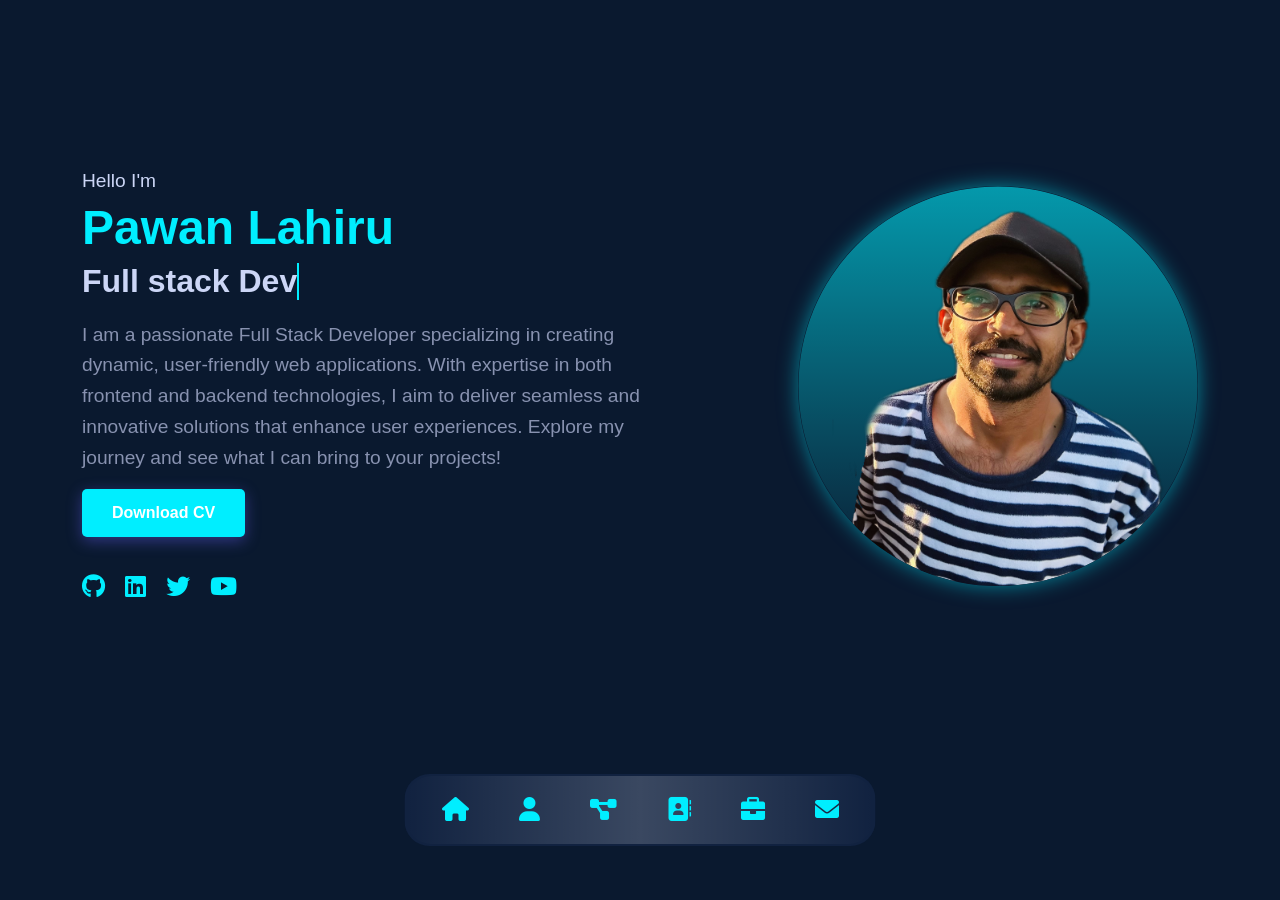
==== index.html @ 4d8bc79c "Add files via upload" ====
<!DOCTYPE html>
<html lang="en">

<head>
    <meta charset="UTF-8">
    <meta name="viewport" content="width=device-width, initial-scale=1.0">
    <title>3D Portfolio</title>
    <link rel="stylesheet" href="styles.css">
    <link rel="stylesheet" href="https://cdnjs.cloudflare.com/ajax/libs/font-awesome/6.0.0-beta3/css/all.min.css">

</head>

<body>
    <div class="container">
        <!-- Hero Section -->
        <section class="heroo">
            <div class="heroo-content">
                <div class="text-section">
                    <p>Hello I'm</p>
                    <h1>Pawan Lahiru</h1>
                    <h2 class="typing-animation">
                        full stack develop
                    </h2>
                    <p class="description">
                        I am a passionate Full Stack Developer specializing in creating dynamic, user-friendly web applications. With expertise in both frontend and backend technologies, I aim to deliver seamless and innovative solutions that enhance user experiences. Explore my journey and see what I can bring to your projects!
                    </p>
                    <div class="btn">
                        <!-- Updated Download CV Button -->
                        <a href="M.A.Pavan Lahiru .pdf" class="btn-primary" download="cv.pdf" onclick="alert('Your CV is downloading!')">Download CV</a>
                    </div>
                    <div class="social-icons">
                        <a href="#" aria-label="GitHub"><i class="fab fa-github"></i></a>
                        <a href="#" aria-label="linkedin"><i class="fab fa-linkedin"></i></a>
                        <a href="#" aria-label="twitter"><i class="fab fa-twitter"></i></a>
                        <a href="#" aria-label="youtube"><i class="fab fa-youtube"></i></a>
                    </div>
                </div>
                <div class="profile-picture">
                    <img src="pd.png" alt="Profile Picture of Pawan Lahiru">
                </div>
            </div>
        </section>

        <!-- Footer Navigation -->
        <footer class="footer-nav">
            <a href="index.html" title="Home"><i class="fas fa-home"></i></a>
            <a href="about.html" title="About Me"><i class="fas fa-user"></i></a>
            <a href="services.html" title="Services"><i class="fas fa-project-diagram"></i></a>
            <a href="Resume.html" title="Resume"><i class="fas fa-address-book"></i></a> 
            <a href="projects.html" title="Projects"><i class="fas fa-briefcase"></i></a>
            <a href="Contact.html" title="Contact"><i class="fas fa-envelope"></i></a>
        </footer>
    </div>

    <script>
        // typing animation
        const text = "Full stack Developer";
        const typingElement = document.querySelector(".typing-animation");
        let index = 0;
        let isDeleting = false;

        function type() {
            // Get the current text to display
            let displayText = text.slice(0, index);
            typingElement.textContent = displayText;

            // Determine if we are typing or deleting
            if (!isDeleting) {
                index++;
                // If we reach the end of the text, start deleting
                if (index === text.length && !isDeleting) {
    isDeleting = true;
    setTimeout(type, 1000); // pause for 1 second at end
    return;
}
            } else {
                index--;
                // If we reach the beginning of the text, start typing again
                if (index === 0) {
                    isDeleting = false;
                }
            }

            // Set timeout based on whether we are typing or deleting
            setTimeout(type, isDeleting ? 50 : 100);
        }

        // Start the typing animation
        type();

 
        
    </script>

</body>

</html>
---- styles.css ----
/* General Styles */
* {
    margin: 0;
    padding: 0;
    box-sizing: border-box;
    font-family: 'Arial', sans-serif;
}

body {
    background-color: #0A192F;
    color: white;
}

.container {
    display: flex;
    flex-direction: column;
    height: 100vh;
    justify-content: space-between;
}

/* Hero Section */
.heroo {
    display: flex;
    justify-content: center;
    align-items: center;
    height: 85%;
}

.heroo-content {
    display: flex;
    justify-content: space-between;
    align-items: center;
    max-width: 1200px;
    width: 90%;
    margin: auto;
}

.text-section {
    max-width: 500px;
}

.text-section p {
    font-size: 1.2rem;
    margin-bottom: 0.5rem;
    color: #ccd6f6;
}

.text-section h1 {
    font-size: 3rem;
    color: #0ef;
    margin-bottom: 0.5rem;
}

.text-section h2 {
    font-size: 1.8rem;
    color: #8892b0;
    margin-bottom: 1rem;
}

.description {
    font-size: 1rem;
    color: #8892b0;
    margin-bottom: 1.5rem;
}

/* Button Styles */
.btn-primary {
    display: inline-block;
    padding: 15px 30px;
    font-size: 1rem;
    font-weight: bold;
    margin-bottom: 20px;
    color: #fff;
    background-color: #0ef;
    border: none;
    border-radius: 5px;
    text-decoration: none;
    text-align: center;
    transition: all 0.3s ease;
    box-shadow: 0 4px 15px rgba(108, 99, 255, 0.4);
}

.btn-primary:hover {
    background-color: rgba(0, 238, 255, 0.2);
    color: #cfd5de;
    transform: translateY(-3px);
    box-shadow: 0 8px 20px rgba(0, 238, 255, 0.6);
}

.btn-primary:active {
    transform: translateY(1px);
    box-shadow: 0 4px 10px rgba(108, 99, 255, 0.3);
}



/* Keyframe Animation for Hover Effect */
@keyframes buttonHover {
    0% {
        transform: scale(0);
    }
    50% {
        transform: scale(1.2);
    }
    100% {
        transform: scale(1);
    }
}

/* Profile Picture */
.profile-picture {
    position: relative;
    width: 400px;
    height: 400px;
    border-radius: 50%;
    overflow: hidden;
    box-shadow: 0px 0px 20px rgba(0, 238, 255, 0.5);
}

/* Background animation for glowing and rotating */
.profile-picture::before {
    content: '';
    position: absolute;
    top: 50%;
    left: 50%;
    width: 399px; /* Slightly larger than the image */
    height: 399px;
    background: linear-gradient(180deg, rgba(0, 238, 255, 0.6), rgba(100, 255, 218, 0));
    border-radius: 50%;
    animation: rotateGlowBackground 5s linear infinite; /* Rotating and glowing animation */
    transform: translate(-50%, -50%);
    z-index: -1; /* Position it behind the image */
}

/* Keep the profile image static */
.profile-picture img {
    width: 100%;
    height: 100%;
    object-fit: cover;
    border-radius: 50%;
    position: relative;
    z-index: 1; /* Position above the background */
}

/* Rotating and glowing keyframes */
@keyframes rotateGlowBackground {
    0% {
        transform: translate(-50%, -50%) rotate(0deg);
        box-shadow: 0 0 15px rgba(100, 255, 218, 0.5);
    }
    50% {
        box-shadow: 0 0 30px rgba(100, 255, 218, 0.8);
    }
    100% {
        transform: translate(-50%, -50%) rotate(360deg);
        box-shadow: 0 0 15px rgba(100, 255, 218, 0.5);
    }
}
/* Social Icons */
.social-icons {
    margin-top: 1rem;
    display: flex;
    gap: 20px;
}

/* Social Icon Styling */
.social-icons a {
    color: #0ef;
    font-size: 1.5rem;
    text-decoration: none;
    display: inline-block;
    animation: wave 2s infinite ease-in-out; /* Add bouncing animation */
    transition: transform 0.3s ease,color 0.3s ease; /* Smooth scaling */
    transform-origin: bottom center;
}

/* Bouncing Keyframes 
@keyframes bounce {
    0%, 100% {
        transform: translateY(0);
    }
    50% {
        transform: translateY(-15px); /* Bounce upward *
    }
}*/

@keyframes wave {
    0% { transform: rotate(0deg); }
    25% { transform: rotate(10deg); }
    50% { transform: rotate(0deg); }
    75% { transform: rotate(-10deg); }
    100% { transform: rotate(0deg); }
}

/* Stop Bouncing on Hover */
.social-icons a:hover {
    animation-play-state: paused; /* stop waving only this icon */ 
    color: #ffffff; /* change color on hover */
}

/* Scale separately without breaking wave animation */
.social-icons a:hover::after {
    content: '';
    display: block;
    transform: scale(1.2);
}

/* Footer Navigation */
.footer-nav {
    position: fixed;
    bottom: 10%;
    left: 50%;
    transform: translate(-50%, 50%);
    background-color: #112240;
    padding: 10px 20px;
    border-radius: 25px;
    display: flex;
    justify-content: center;
    align-items: center;
    z-index: 10; /* Ensure it stays above other elements */
    overflow: hidden;
    border: 2px solid transparent; /* Base border */
}

.footer-nav::before {
    content: '';
    position: absolute;
    top: 0;
    left: 0;
    width: 100%;
    height: 100%;
    background: linear-gradient(90deg, rgba(255, 255, 255, 0) 0%, rgba(255, 255, 255, 0.173) 50%, rgba(255, 255, 255, 0) 100%);
    border-radius: 25px; /* Match the shape of the footer-nav */
    animation: runThrough 3s linear infinite; /* Running animation */
    z-index: -1; /* Keep it behind the content */
}

/* Keyframes for the running glow */
@keyframes runThrough {
    0% {
        transform: translateX(-100%);
    }
    100% {
        transform: translateX(100%);
    }
}

.footer-nav {
    position: fixed;
    bottom: 10%;
    left: 50%;
    transform: translate(-50%, 50%);
    background-color: #112240;
    padding: 10px 20px;
    border-radius: 25px;
    display: flex;
    justify-content: center;
    align-items: center;
    z-index: 10; /* Ensure it stays above other elements */
    overflow: hidden;
    border: 2px solid transparent; /* Base border */
}

.footer-nav a {
    margin: 0 15px;
    font-size: 1.5rem;
    color: #0ef;
    text-decoration: none;
    transition: color 0.3s;
    z-index: 1; /* Ensure icons are above the animated border */
}

.footer-nav a:hover {
    color: #b4c9c2;
}

/* Typing effect */
.typing-animation {
    display: inline-block;
    overflow: hidden; /* Ensures text stays within bounds */
    white-space: nowrap; /* Prevents text from wrapping */
    border-right: 2px solid #0ef; /* Creates the cursor effect */ 
    /* animation: typing 5s steps(20, end), blink 0.5s step-end infinite; */
}

@keyframes typing {
    from {
        width: 0;
    }
    to {
        width: 100%;
    }
}

@keyframes blink {
    from {
        border-right-color: #0ef;
    }
    to {
        border-right-color: transparent;
    }
}


/* Page Fade-out and Fade-in Transitions */
.page-transition {
    position: absolute;
    width: 100%;
    height: 100%;
    background-color: #0A192F;
    z-index: 9999;
    pointer-events: none;
    opacity: 0;
    transition: opacity 0.5s ease-in-out;
}

.page-transition.active {
    opacity: 1;
    pointer-events: all;
}

/* About */

/* About Me Section */
.about-me {
    display: flex;
    flex-direction: column;
    align-items: center;
    padding: 50px;
    text-align: center;
    height: 70vh;
    justify-content: space-between;
}

.about-me h1 {
    font-size: 2.5rem;
    color: #0ef;
    margin-left: 390px;
    margin-top: 100px;
    margin-bottom: 1.5rem;
    animation: fadeIn 1s ease-in-out;
}

.about-content {
    display: flex;
    flex-wrap: wrap;
    justify-content: center;
    align-items: center;
    gap: 30px;
    margin-top: 20px;
    animation: slideUp 1s ease-in-out;
}

.text-section {
    max-width: 600px;
}

.text-section h2 {
    font-size: 2rem;
    color: #ccd6f6;
    margin-bottom: 1rem;
    animation: slideIn 1s ease-in-out;
}

.text-section .description {
    font-size: 1.2rem;
    color: #8892b0;
    line-height: 1.6;
    margin-bottom: 1rem;
}


/* services Section */

.Services-section {
    text-align: center;
    padding: 50px;
    background-color: #0A192F;
    color: #ccd6f6;
}

.Services-section h2 {
    font-size: 2.5rem;
    color: rgb(235, 242, 242);
    margin-top: 100px;
    margin-bottom: 40px;
}

.Services-grid {
    display: flex;
    justify-content: center;
    flex-wrap: wrap;
    gap: 30px;
}

.more-text {
    display: none; /* hide extra text initially */
}

.Service-card.expanded .more-text {
    display: inline; /* show when expanded */
}

.Service-card p {
    transition: all 0.3s ease;
}
.Service-card {
    background-color: #112240;
    border-radius: 15px;
    box-shadow: 0 4px 15px rgba(0, 238, 255, 0.2);
    width: 300px;
    padding: 20px;
    text-align: center;
    transition: transform 0.3s ease, box-shadow 0.3s ease;
}

.Service-card:hover {
    transform: scale(1.05);
    box-shadow: 0 8px 20px rgba(0, 238, 255, 0.5);
}

.icon {
    font-size: 3rem;
    color: #0ef;
    margin-bottom: 20px;
}

.Service-card h2 {
    font-size: 1.5rem;
    margin-bottom: 10px;
    color: #ccd6f6;
}

.Service-card p {
    font-size: 1rem;
    color: #8892b0;
    margin-bottom: 20px;
}

.Service-card .btn {
    padding: 10px 20px;
    font-size: 1rem;
    background-color: #0ef;
    color: #0A192F;
    border: none;
    border-radius: 5px;
    cursor: pointer;
    transition: background-color 0.3s ease, transform 0.3s ease;
}

.Service-card .btn:hover {
    background-color: #0a95cf;
    transform: scale(1.1);
}

/* Footer Navigation */
.footer-nav {
    display: flex;
    justify-content: center;
    gap: 20px;
    padding: 20px;
    background-color: #112240;
}

.footer-nav a {
    font-size: 1.5rem;
    color: #0ef;
    transition: transform 0.3s, color 0.3s;
}

.footer-nav a:hover {
    color: #ffffff;
    transform: scale(1.2);
}



/* Projects Section */
.projects-section {
    padding: 50px;
    background-color: #0A192F;
    text-align: center;
    color: #ccd6f6;
}

.projects-section h1 {
    font-size: 2.5rem;
    margin-bottom: 20px;
    color: #0ef;
}

.projects-section h1 span {
    color: #f0eff6;
}

.projects-gallery {
    display: flex;
    flex-wrap: wrap;
    justify-content: center;
    gap: 20px;
    margin-top: 30px;
}

.project-item {
    position: relative;
    width: 300px;
    border-radius: 10px;
    overflow: hidden;
    box-shadow: 0 4px 15px rgba(0, 238, 255, 0.2);
    transition: transform 0.3s ease, box-shadow 0.3s ease;
}

.project-item:hover {
    transform: scale(1.05);
    box-shadow: 0 8px 20px rgba(0, 238, 255, 0.5);
}

.project-item img {
    width: 100%;
    height: 200px;
    object-fit: cover;
    display: block;
}

.project-info {
    position: absolute;
    bottom: 0;
    width: 100%;
    padding: 20px;
    background: rgba(0, 0, 0, 0.7);
    color: white;
    transform: translateY(100%);
    transition: transform 0.3s ease-in-out;
}

.project-item:hover .project-info {
    transform: translateY(0);
}

.project-info h2 {
    font-size: 1.2rem;
    margin-bottom: 10px;
    color: #0ef;
}

.project-info p {
    font-size: 0.9rem;
    color: #8892b0;
}




/* Resume Section */

.resume-section {
    padding: 50px;
    background-color: #0A192F;
    color: #ccd6f6;
    text-align: left;
}

.resume-header {
    text-align: center;
    margin-bottom: 30px;
}

.resume-header h1 {
    font-size: 2.5rem;
    color: #0ef;
}

.resume-header h1 span {
    color: #6C63FF;
}

.resume-header p {
    font-size: 1rem;
    color: #8892b0;
}

/* Resume Content */
.resume-content {
    display: flex;
    gap: 20px;
}

/* Tabs */
.resume-tabs {
    flex: 1;
    display: flex;
    flex-direction: column;
    gap: 10px;
}

.tab-btn {
    background-color: #112240;
    color: #ccd6f6;
    padding: 10px;
    border: none;
    border-left: 5px solid transparent;
    cursor: pointer;
    transition: all 0.3s ease;
}

.tab-btn:hover,
.tab-btn.active {
    background-color: #6C63FF;
    border-left: 5px solid #0ef;
    color: white;
}


/* resume *//* Resume Section *//* General */ 
/* General */

/* Resume Section */
.resume-section {
    margin-top: 30px;
}

.resume-layout {
    display: flex;
    gap: 30px;
}

/* Left Column */
.resume-left {
    flex: 1;
    max-width: 300px;
}

.resume-header {
    margin-bottom: 20px;
}

.resume-header h2 {
    font-size: 2rem;
    color: #0ef;
}

.resume-header p {
    color: #8892b0;
}

/* Tabs */
.resume-tabs {
    display: flex;
    flex-direction: column;
    gap: 10px;
}

.tab-btn {
    padding: 10px 15px;
    background-color: #112240;
    color: white;
    border: none;
    border-left: 5px solid transparent;
    text-align: left;
    cursor: pointer;
    transition: all 0.3s ease;
    font-size: 1rem;
}

.tab-btn.active {
    background-color: #112240;
    border-left-color: #0ef;
    box-shadow: 0 0 10px #0ef;
    color: white;
}

.tab-btn:hover {
    background-color: #0ef;
    color: black;
}

/* Right Column */
.resume-details {
    flex: 3;
    background-color: #112240;
    padding: 20px;
    border-radius: 10px;
    box-shadow: 0 4px 15px rgba(0, 238, 255, 0.2);
}

.section-title {
    font-size: 1.5rem;
    color: #6C63FF;
    margin-bottom: 20px;
}
/* Resume Details with Scrollable Grid */
.resume-details {
    flex: 3;
    background-color: #112240;
    padding: 20px;
    border-radius: 10px;
    box-shadow: 0 4px 15px rgba(0, 238, 255, 0.2);
    overflow-y: auto; /* Enable vertical scrolling */
    max-height: 600px; /* Set fixed height for the content area */
}

/* Section Title */
.section-title {
    font-size: 1.5rem;
    margin-bottom: 20px;
}

.section-title span {
    color: white; /* "My" in white */
    font-weight: bold;
}

.section-title {
    color: #0ef; /* Rest of the title in green */
    font-weight: bold;
}
/* Experience Grid */
.experience-grid {
    display: grid;
    grid-template-columns: repeat(2, 1fr);
    gap: 20px;
}

.experience-item {
    background-color: #112240;
    padding: 15px;
    border-radius: 5px;
    box-shadow: 0 4px 15px rgba(0, 238, 255, 0.2);
    transition: all 0.3s ease;
}

.experience-item:hover {
    box-shadow: 0 8px 20px rgba(0, 238, 255, 0.5);
}

.experience-item h3 {
    color: #0ef;
}

.experience-item h4 {
    margin-top: 10px;
    font-size: 1.2rem;
}

.experience-item p {
    margin-top: 5px;
    color: #8892b0;
}

/* Skills Section */
.skills-grid {
    display: grid;
    grid-template-columns: repeat(4, 1fr); /* Adjust to fit all items */
    gap: 20px;
    margin-top: 20px;
}

.skill-item {
    background-color: #112240;
    padding: 20px;
    text-align: center;
    border-radius: 10px;
    box-shadow: 0 4px 15px rgba(0, 238, 255, 0.2);
    position: relative;
    overflow: hidden;
    height: 100px; /* Fixed height for consistent design */
    transition: transform 0.3s ease, box-shadow 0.3s ease;
    display: flex;
    align-items: center;
    justify-content: center;
}

.skill-item:hover {
    box-shadow: 0 8px 20px rgba(0, 238, 255, 0.5);
}

.skill-item i {
    font-size: 4rem;
    color: #0ef;
    transition: all 0.3s ease;
    position: absolute;
    left: 50%;
    transform: translate(-50%, 0);
    /* Default rotation state */
    transform: translate(-50%, 0) rotate(0deg);
}

.skill-item:hover i {
    font-size: 2rem; /* Icon becomes smaller */
    left: 20px; /* Move to the left */
    transform: translate(0, 0) rotate(360deg); /* Add rotation */
}

.skill-item p {
    font-size: 1rem;
    color: #ccd6f6;
    opacity: 0; /* Hidden by default */
    position: absolute;
    right: 20px;
    white-space: nowrap;
    transition: all 0.3s ease;
}

.skill-item:hover p {
    opacity: 1; /* Show on hover */
}

/*water anime*/
.skill-item {
    position: relative;
    overflow: hidden;
}

.water-fill {
    position: absolute;
    bottom: 0;
    left: 0;
    width: 100%;
    height: 0;
    overflow: hidden;
    transition: height 0.6s ease-in-out;
    z-index: 0;
}

.skill-item:hover .water-fill {
    height: var(--fill-height);
}

/* Common Wave Styling */
.wave {
    position: absolute;
    bottom: 0;
    width: 200%;
    height: 200%;
    background: rgba(255, 255, 255, 0.15);
    border-radius: 40%;
    animation: wave-animation 4s linear infinite;
    opacity: 0.6;
}

.wave1 {
    left: -50%;
    animation-delay: 0s;
}

.wave2 {
    left: -50%;
    animation-delay: 2s;
    opacity: 0.4;
}

/* Wave Keyframes */
@keyframes wave-animation {
    0% {
        transform: translateX(0) translateY(0);
    }
    100% {
        transform: translateX(50%) translateY(0);
    }
}
/*
.water-fill {
    position: absolute;
    bottom: 0;
    left: 0;
    width: 100%;
    background-color: rgba(255, 255, 255, 0.15);
    height: 0%;
    z-index: 0;
    transition: height 0.6s ease-in-out;
}
.skill-item:hover .water-fill {
    height: var(--fill-height);
}
.skill-item i,
.skill-item p { 
    z-index: 1;
}

@keyframes waveMove {
    0%   { background-position-x: 0; }
    100% { background-position-x: 200px; }
  }
  
  @keyframes waveRise {
    from { transform: translateY(100%); }
    to   { transform: translateY(calc(100% - var(--fill-height))); }
  }*/

/* About Section */
.about-container {
    display: flex;
    gap: 20px;
    margin-top: 20px;
    align-items: center;
    flex-wrap: wrap;
}

/* Profile Image */
.profile-image img {
    width: 250px;
    height: 250px;
    border-radius: 50%;
    border: 4px solid #6C63FF;
    box-shadow: 0 8px 20px rgba(0, 238, 255, 0.3);
    transition: transform 0.3s ease;
}

.profile-image img:hover {
    transform: scale(1.1);
    box-shadow: 0 12px 25px rgba(0, 238, 255, 0.5);
}

/* About Description */
.about-description {
    flex: 2;
    color: #ccd6f6;
    font-size: 1rem;
    line-height: 1.8;
}

.about-description strong {
    color: #0ef;
}

.about-description .cta {
    margin-top: 20px;
}

.about-description .btn-primary {
    background-color: #6C63FF;
    color: white;
    text-decoration: none;
    padding: 10px 20px;
    border-radius: 5px;
    margin-right: 10px;
    box-shadow: 0 4px 15px rgba(108, 99, 255, 0.4);
    transition: all 0.3s ease;
}

.about-description .btn-primary:hover {
    background-color: #0ef;
    box-shadow: 0 8px 20px rgba(0, 238, 255, 0.5);
    color: #0A192F;
}

.about-description .btn-secondary {
    background-color: transparent;
    border: 2px solid #6C63FF;
    color: #6C63FF;
    text-decoration: none;
    padding: 10px 20px;
    border-radius: 5px;
    transition: all 0.3s ease;
}

.about-description .btn-secondary:hover {
    background-color: #6C63FF;
    color: white;
    box-shadow: 0 4px 15px rgba(108, 99, 255, 0.4);
}

/* Highlights Section */
.about-highlights {
    margin-top: 40px;
    padding: 20px;
    background-color: #112240;
    border-radius: 10px;
    box-shadow: 0 4px 15px rgba(0, 238, 255, 0.2);
}

.about-highlights h4 {
    font-size: 1.5rem;
    color: #6C63FF;
    text-align: center;
    margin-bottom: 20px;
}

.highlight-cards {
    display: flex;
    gap: 20px;
    flex-wrap: wrap;
    justify-content: center;
}

.highlight-card {
    background-color: #0A192F;
    padding: 15px 20px;
    border-radius: 10px;
    text-align: center;
    width: 200px;
    box-shadow: 0 4px 15px rgba(0, 238, 255, 0.2);
    transition: all 0.3s ease;
}

.highlight-card:hover {
    box-shadow: 0 8px 20px rgba(0, 238, 255, 0.5);
    transform: translateY(-5px);
}

.highlight-card i {
    font-size: 2rem;
    color: #0ef;
    margin-bottom: 10px;
}

.highlight-card p {
    color: #ccd6f6;
    font-size: 0.9rem;
    line-height: 1.5;
}

/*cards inner*/

.project-detail-section {
  display: flex;
  flex-wrap: wrap;
  gap: 30px;
  padding: 40px;
  justify-content: center;
  align-items: flex-start;
} 

.web-card:hover {
  transform: translateY(-10px) scale(1.03); 
}
 

.demo-area {
  flex: 2;
  background-color: #0f0f1a;
  border-radius: 16px;
  padding: 10px;
  min-height: 300px;
  width: 100%;
  max-width: 600px;
}

.demo-area iframe {
  width: 100%;
  height: 100%;
  border: none;
  border-radius: 10px;
}



/* neew cards css.........................*

.web-card-stack {
     position: relative;
    top: 40px;
    left: 0;
    width: 100%;
    min-height: 400px;
   /*  pointer-events: none; prevents blocking UI underneath, optional *
  }
*/
  .web-card-stack {
    display: flex; 
    gap: 30px;
    scroll-behavior: smooth;
    padding: 60px 40px;
    white-space: nowrap;
    /*overflow-x: auto;     Enable horizontal scroll 
    overflow-y: hidden;*/
    flex-wrap: wrap;
    justify-content: center;
    margin-top: 40px;
  }

  .web-card {
    flex: 0 0 auto;
    width: 300px;
    transition: transform 0.4s ease, z-index 0.3s ease;
    position: relative;
}

 /* Move forward on hover */
.web-card:hover {
    transform: scale(1.1) translateY(-20px);
    z-index: 10;
}
  .web-card-stack .web-card { 
    pointer-events: auto;
  }


/* First card 
.web-card-stack .web-card:nth-child(1) {
    top: -10px;
    left: 10%;
    transform: rotate(-12deg);
    z-index: 1;
  }*/
  
  /* Second card 
  .web-card-stack .web-card:nth-child(2) {
    top: -100px;
    left: 35%;
    transform: rotate(6deg);
    z-index: 2;
  }
  */
  /* Third card 
  .web-card-stack .web-card:nth-child(3) {
    top: -30px;
    left: 50%;
    transform: rotate(-6deg);
    z-index: 3;
  }*/
  /* Third card 
  .web-card-stack .web-card:nth-child(4) {
    top: -30px;
    left: 70%;
    transform: rotate(-6deg);
    z-index: 3;
  }*/
  /* fifth card 
  .web-card-stack .web-card:nth-child(5) {
    top: -100px;
    left: 35%;
    transform: rotate(6deg);
    z-index: 4;
  }*/

  .hero {
    transition: transform 0.4s ease;
  }
  
  .hero:nth-child(1) {
    transform: rotate(-8deg);
  }
  
  .hero:nth-child(2) {
    transform: rotate(-3deg);
  }
  
  .hero:nth-child(3) {
    transform: rotate(3deg);
  }
  
  .hero:nth-child(4) {
    transform: rotate(8deg);
  }
  
.hero {
    display: inline-block;
    position: relative;
    width: 300px;
    min-width: 300px;
    height: 400px;
    border-radius: 30px;
    overflow: hidden;
    box-shadow: 5px 5px 30px rgba(0, 0, 0, 0.3);
    margin: 30px;
  }
  
  .hero:hover {
    transform: scale(1.05) rotate(0deg);
    z-index: 10;
  }

/* Random scattered positions and rotations */
.card-a {
    top: 20px;
    left: 10%;
    transform: rotate(-10deg);
    z-index: 3;
  }
  
  .card-b {
    top: 60px;
    left: 35%;
    transform: rotate(8deg);
    z-index: 2;
  }
  
  .card-c {
    top: 10px;
    left: 60%;
    transform: rotate(-5deg);
    z-index: 3;
  }

  .card-d {
    top: 60px;
    left: 35%;
    transform: rotate(8deg);
    z-index: 4;
  }


  .web-card-stack .hero {
    position: absolute;
    width: 280px;
    height: 400px;
    border-radius: 30px;
    overflow: hidden;
    box-shadow: 5px 5px 30px rgba(0, 0, 0, 0.3);
    cursor: pointer;
    transition: transform 0.3s ease, box-shadow 0.3s ease;
  }

  .image {
    height: 70%;
  }
  
  .text {
    background-image: linear-gradient(0deg, #3f5efb, #fc466b);
    border-radius: 30px;
    position: absolute;
    top: 55%;
    left: -5px;
    height: 65%;
    width: 108%;
    transform: skew(19deg, -9deg);
  }
  
  .second .text {
    background-image: linear-gradient(-20deg, #bb7413, #e7d25c)
  }
  

  .logo {
    height: 80px;
    width: 80px;
    border-radius: 20px;
    background-color: #fff;
    position: absolute;
    bottom: 28%;
    left: 30px;
    overflow: hidden;
    box-shadow: 5px 5px 30px rgba(0, 0, 0, 0.7);
    display: flex;
    align-items: center;
    justify-content: center;
  }
  
  .logo img {
    width: 100%;
    height: 100%;
    object-fit: cover;
  }
  
  .main-text {
    position: absolute;
      color: #fff;
      font-weight: 500;
      left: 140px;
      bottom: 26%;
  }
  
  .hero-btn {
    position: absolute;
    color: #fff;
    right: 30px;
    bottom: 10%;
    padding: 10px 20px;
    border: 1px solid #fff;
    animation: button-anim 2s ease 0s infinite normal forwards;
  }
  
  @keyframes button-anim {
    0% {
      transform: translate(0);
    }
  
    20% {
      transform: translate(-2px, 2px);
    }
  
    40% {
      transform: translate(-2px, -2px);
    }
  
    60% {
      transform: translate(2px, 2px);
    }
  
    80% {
      transform: translate(2px, -2px);
    }
  
    100% {
      transform: translate(0);
    }
  }
  
  .hero-btn:hover {
    animation: none;
  }
  
  .hero-btn a {
    color: #fff;
  }
  
  .date {
    position: absolute;
    color: #fff;
    left: 30px;
    bottom: 10%;
  }
  
  .btn i:before {
    width: 14px;
    height: 14px;
    position: fixed;
    color: #fff;
    background: #0077B5;
    padding: 10px;
    border-radius: 50%;
    top: 5px;
    right: 5px;
  }

  .hero:hover {
    animation: shake 0.4s ease;
    transform: scale(1.05);
  }
  
  @keyframes shake {
    0% { transform: rotate(-2deg); }
    50% { transform: rotate(2deg); }
    100% { transform: rotate(0); }
  }





/* General */
body {
    font-family: Arial, sans-serif;
    margin: 0;
    background-color: #0A192F;
    color: white;
}

.container {
    padding: 20px;
}

/* Header */
.header {
    display: flex;
    justify-content: space-between;
    align-items: center;
    padding: 10px 20px;
    background-color: #112240;
    box-shadow: 0 4px 15px rgba(0, 0, 0, 0.2);
}

.header h1 {
    font-size: 1.5rem;
    color: #0ef;
}

.header nav a {
    margin: 0 15px;
    color: white;
    text-decoration: none;
    font-size: 1rem;
    transition: color 0.3s ease;
}

.header nav a:hover,
.header nav a.active {
    color: #6C63FF;
}

/* Contact Section */
.contact-section {
    margin-top: 30px;
}

.contact-layout {
    display: flex;
    gap: 30px;
}

/* Left Column */
.contact-left {
    flex: 1;
}

.contact-left h2 {
    font-size: 2rem;
    color: #0ef;
}

.contact-left p {
    margin: 10px 0 20px;
    color: #8892b0;
}

.contact-info {
    display: flex;
    flex-direction: column;
    gap: 20px;
}

.info-item {
    display: flex;
    align-items: center;
    gap: 10px;
    font-size: 1rem;
}

.info-item i {
    color: #6C63FF;
    font-size: 1.5rem;
}

/* Right Column */
.contact-right {
    flex: 1.5;
    background-color: #112240;
    padding: 20px;
    border-radius: 10px;
    box-shadow: 0 4px 15px rgba(0, 238, 255, 0.2);
}

.contact-right h2 {
    font-size: 1.8rem;
    color: #6C63FF;
    margin-bottom: 20px;
}

.contact-right h2 span {
    color: #0ef;
}

.contact-form .form-row {
    display: flex;
    gap: 10px;
    margin-bottom: 15px;
}

.contact-form input,
.contact-form textarea {
    width: 100%;
    padding: 10px;
    font-size: 1rem;
    background-color: #0A192F;
    border: 1px solid #6C63FF;
    border-radius: 5px;
    color: white;
    resize: none;
}

.contact-form textarea {
    min-height: 100px;
}

.contact-form input:focus,
.contact-form textarea:focus {
    outline: none;
    border: 1px solid #0ef;
}

.contact-form .btn {
    background-color: #0ef;
    color: #0A192F;
    font-size: 1rem;
    padding: 10px 20px;
    border: none;
    border-radius: 5px;
    cursor: pointer;
    transition: all 0.3s ease;
}

.contact-form .btn:hover {
    background-color: #6C63FF;
    color: white;
}

/* Contact Section */
.contact-section {
    text-align: center;
    padding: 50px 20px;
    background-color: #0A192F;
    color: #ccd6f6;
    margin-top: 100px;
    text-align: center;
}

.section-title {
    font-size: 2rem;
    margin-bottom: 100px;
}

.section-title span {
    color: #0ef;
}

.contact-icons {
    display: flex;
    justify-content: center;
    gap: 30px;
    flex-wrap: wrap;
    margin-top: 150px;
    margin-bottom: 40px;
}

.contact-icon {
    width: 100px;
    height: 100px;
    border-radius: 50%;
    display: flex;
    align-items: center;
    justify-content: center;
    font-size: 2rem;
    color: white; /* White for all logos */
    box-shadow: 0 4px 15px rgba(0, 238, 255, 0.2);
    position: relative;
    transition: transform 0.3s ease, box-shadow 0.3s ease;
}

.contact-icon.rotate-icon {
    animation: rotate-horizontal 3s linear infinite;
}

@keyframes rotate-horizontal {
    from {
        transform: rotateY(0deg);
    }
    to {
        transform: rotateY(360deg);
    }
}


.contact-icon.indeed {
    background-color: #003A9B; /* Indeed blue */
    display: flex;
    align-items: center;
    justify-content: center;
    text-decoration: none;
}

.indeed-circle {
    width: 29px;
    height: 29px;
    background-color: #fff;
    color: #003A9B;
    border-radius: 50%;
    display: flex;
    align-items: center;
    justify-content: center;
    font-weight: bold;
    font-size: 18px;
    font-family: Arial, sans-serif;
}


.contact-icon:hover {
    box-shadow: 0 8px 20px rgba(0, 238, 255, 0.5);
    transform: scale(1.1); /* Slight enlargement on hover */
}

.contact-info-display {
    margin-top: 20px;
    font-size: 1.2rem;
    color: #ccd6f6;
    background-color: #112240;
    padding: 15px;
    border-radius: 10px;
    display: none; /* Hidden by default */
    box-shadow: 0 4px 15px rgba(0, 238, 255, 0.2);
    width: fit-content;
    margin-left: auto;
    margin-right: auto;
}


.skill-item::after {
    content: attr(style);
    display: none;
}

.skill-item:hover::after {
    content: attr(data-skill-level) '%';
    position: absolute;
    bottom: 10px;
    left: 50%;
    transform: translateX(-50%);
    color: #fff;
    font-size: 14px;
    font-weight: bold;
}
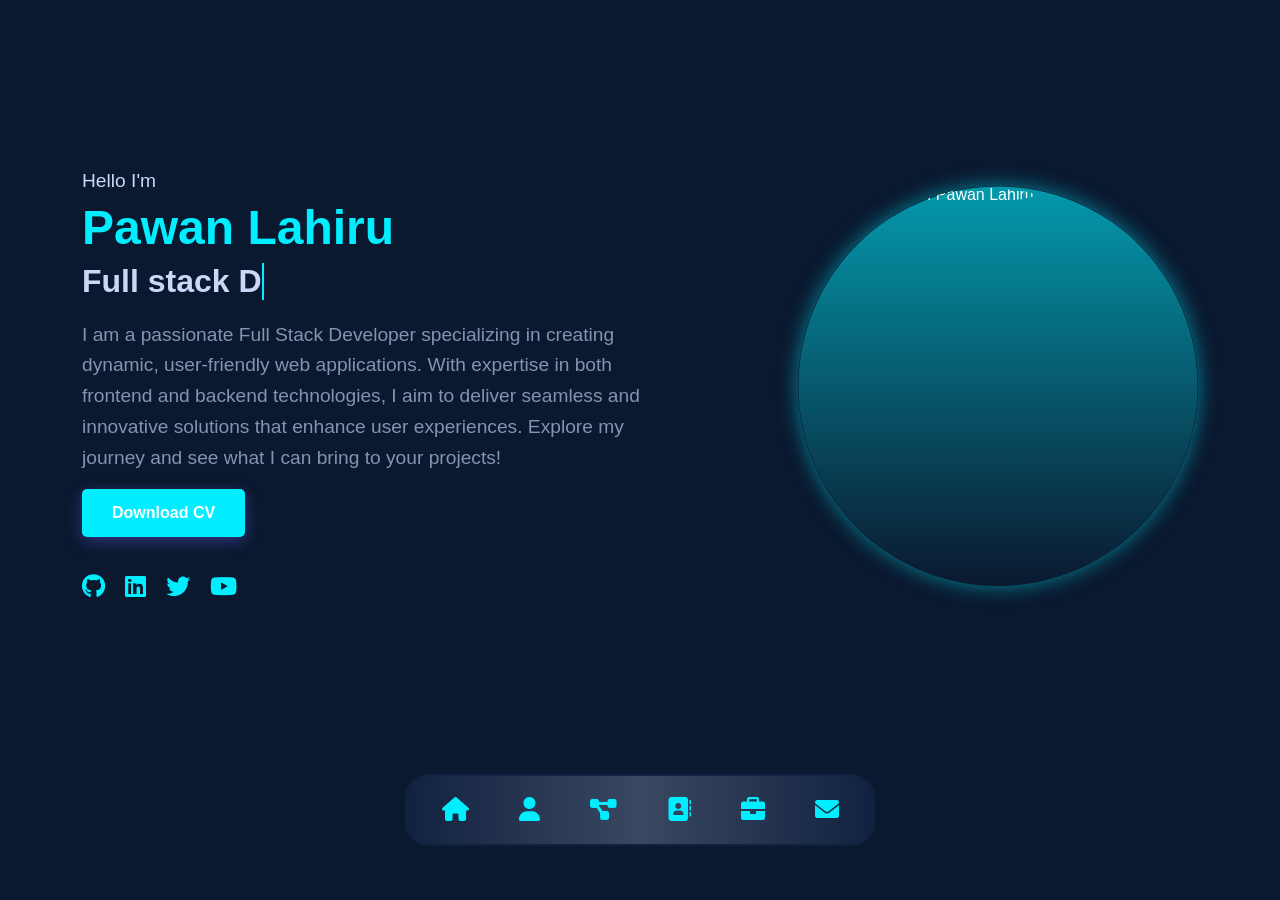
==== commit 8e793f21: "Replace large GIF demos with optimized MP4 files" ====
--- a/index.html
+++ b/index.html
@@ -36,7 +36,7 @@
                     </div>
                 </div>
                 <div class="profile-picture">
-                    <img src="pd.png" alt="Profile Picture of Pawan Lahiru">
+                    <img src="images/images/pd.png" alt="Profile Picture of Pawan Lahiru">
                 </div>
             </div>
         </section>
--- a/styles.css
+++ b/styles.css
@@ -1055,19 +1055,296 @@
     min-height: 400px;
    /*  pointer-events: none; prevents blocking UI underneath, optional *
   }
-*/
+
   .web-card-stack {
     display: flex; 
     gap: 30px;
     scroll-behavior: smooth;
     padding: 60px 40px;
-    white-space: nowrap;
+    white-space: nowrap;*/
     /*overflow-x: auto;     Enable horizontal scroll 
-    overflow-y: hidden;*/
+    overflow-y: hidden;
     flex-wrap: wrap;
     justify-content: center;
     margin-top: 40px;
-  }
+  }*/
+  .web-card-stack {
+    width: min(1100px, 92%);
+    margin: 60px auto 140px;
+  
+    display: grid;
+    grid-template-columns: repeat(3, minmax(0, 1fr));
+  
+    gap: 32px;
+    padding: 0;
+  
+  }
+
+  /* =========================================
+   CLEAN RECRUITER PROJECT CARDS
+========================================= */
+.project-case-card {
+    background: rgba(17, 34, 64, 0.55);
+  
+    backdrop-filter: blur(14px);
+    -webkit-backdrop-filter: blur(14px);
+  
+    border: 1px solid rgba(0, 238, 255, 0.12);
+    border-radius: 18px;
+  
+    overflow: hidden;
+    cursor: pointer;
+  
+    transform: scale(0.96);
+  
+    transition:
+      transform 0.35s ease,
+      border-color 0.35s ease,
+      box-shadow 0.35s ease,
+      background 0.35s ease;
+  
+    box-shadow:
+      0 12px 30px rgba(0, 0, 0, 0.2);
+  }
+  
+  @media (hover: hover) and (pointer: fine) {
+
+    .project-case-card:hover {
+      transform:
+        translateY(-10px)
+        scale(1.04);
+  
+      background: rgba(17, 34, 64, 0.78);
+  
+      border-color: rgba(0, 238, 255, 0.45);
+  
+      box-shadow:
+        0 25px 55px rgba(0, 0, 0, 0.32),
+        0 0 28px rgba(0, 238, 255, 0.10);
+    }
+  
+  }
+  
+  /* image */
+  
+  .project-card-image {
+    width: 100%;
+    height: 220px;
+  
+    background: #071827;
+  
+    overflow: hidden;
+  }
+  
+  .project-card-image img {
+    width: 100%;
+    height: 100%;
+    object-fit: cover;
+  
+    transition:
+      transform 0.5s ease,
+      filter 0.4s ease;
+  }
+  
+  @media (hover: hover) and (pointer: fine) {
+  
+    .project-case-card:hover
+    .project-card-image img {
+  
+      transform: scale(1.06);
+    }
+  
+  }
+  
+  .project-card-link i {
+    transition: transform 0.3s ease;
+  }
+  
+  .project-case-card:hover
+  .project-card-link i {
+    transform: translateX(6px);
+  }
+
+  .back-projects-btn {
+    position: absolute;
+    top: 25px;
+    left: 35px;
+  
+    display: flex;
+    align-items: center;
+    gap: 8px;
+  
+    background: rgba(17, 34, 64, 0.55);
+    backdrop-filter: blur(10px);
+  
+    border: 1px solid rgba(0, 238, 255, 0.14);
+    border-radius: 10px;
+  
+    padding: 10px 14px;
+  
+    color: #8892b0;
+  
+    cursor: pointer;
+  
+    font-size: 13px;
+  
+    transition:
+      color 0.3s ease,
+      border-color 0.3s ease,
+      transform 0.3s ease;
+  }
+  
+  .back-projects-btn:hover {
+    color: #0ef;
+    border-color: rgba(0, 238, 255, 0.45);
+  
+    transform: translateX(-3px);
+  }
+  
+  .project-detail-section {
+    position: relative;
+  }
+  
+  .project-case-card:hover .project-card-image img {
+    transform: scale(1.04);
+  }
+  
+  
+  /* content */
+  
+  .project-card-body {
+    padding: 24px;
+  }
+  
+  
+  .project-card-category {
+    display: block;
+  
+    color: #0ef;
+  
+    font-size: 10px;
+  
+    font-weight: 700;
+  
+    letter-spacing: 2px;
+  
+    margin-bottom: 13px;
+  }
+  
+  
+  .project-card-body h3 {
+    color: #f1f5fb;
+  
+    font-size: 1.25rem;
+  
+    line-height: 1.35;
+  
+    margin-bottom: 12px;
+  }
+  
+  
+  .project-card-body p {
+    color: #8892b0;
+  
+    font-size: 0.9rem;
+  
+    line-height: 1.65;
+  
+    margin-bottom: 20px;
+  }
+  
+  
+  /* technology chips */
+  
+  .project-card-stack {
+    display: flex;
+  
+    flex-wrap: wrap;
+  
+    gap: 7px;
+  
+    margin-bottom: 24px;
+  }
+  
+  .project-card-stack span {
+    padding: 6px 9px;
+  
+    background: #112b42;
+  
+    border: 1px solid rgba(0, 238, 255, 0.08);
+  
+    color: #aab7c8;
+  
+    border-radius: 7px;
+  
+    font-size: 11px;
+  }
+  
+  
+  /* button */
+  
+  .project-card-link {
+    width: 100%;
+  
+    display: flex;
+  
+    align-items: center;
+  
+    justify-content: space-between;
+  
+    background: transparent;
+  
+    border: none;
+  
+    border-top: 1px solid rgba(255, 255, 255, 0.07);
+  
+    padding: 18px 0 0;
+  
+    color: #dce5ef;
+  
+    cursor: pointer;
+  
+    font-size: 13px;
+  
+    transition: color 0.3s ease;
+  }
+  
+  .project-case-card:hover .project-card-link {
+    color: #0ef;
+  }
+  
+  .project-card-link i {
+    transition: transform 0.3s ease;
+  }
+  
+  .project-case-card:hover .project-card-link i {
+    transform: translateX(5px);
+  }
+
+  @media (max-width: 950px) {
+
+    .web-card-stack {
+      grid-template-columns: repeat(2, minmax(0, 1fr));
+    }
+  
+  }
+  
+  @media (max-width: 620px) {
+  
+    .web-card-stack {
+      grid-template-columns: 1fr;
+  
+      width: calc(100% - 32px);
+  
+      gap: 20px;
+    }
+  
+    .project-card-image {
+      height: 200px;
+    }
+  
+  }
+
 
   .web-card {
     flex: 0 0 auto;
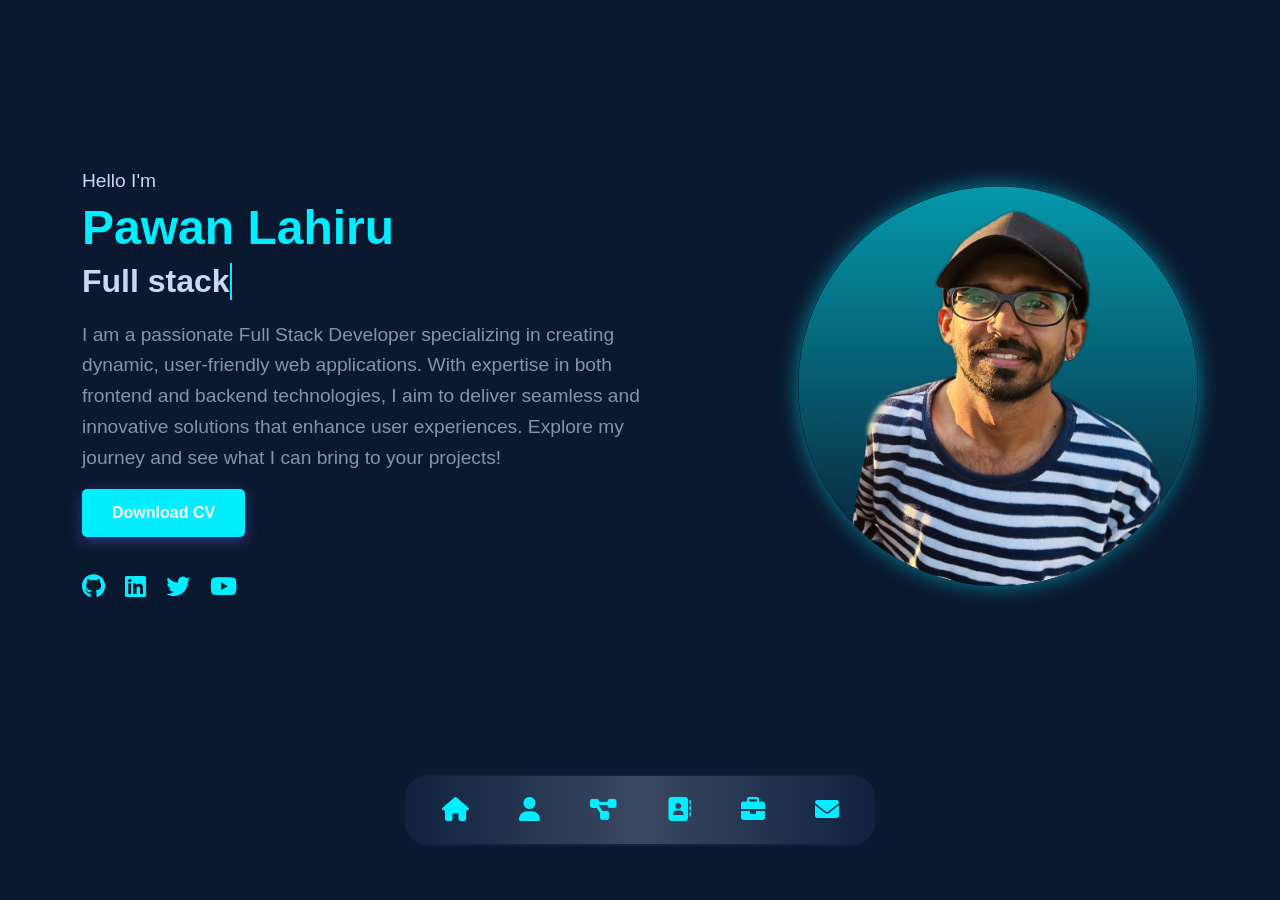
==== commit c3224a9c: "Sync latest portfolio files and media" ====
--- a/index.html
+++ b/index.html
@@ -36,7 +36,7 @@
                     </div>
                 </div>
                 <div class="profile-picture">
-                    <img src="images/images/pd.png" alt="Profile Picture of Pawan Lahiru">
+                    <img src="images/pd.png" alt="Profile Picture of Pawan Lahiru">
                 </div>
             </div>
         </section>
